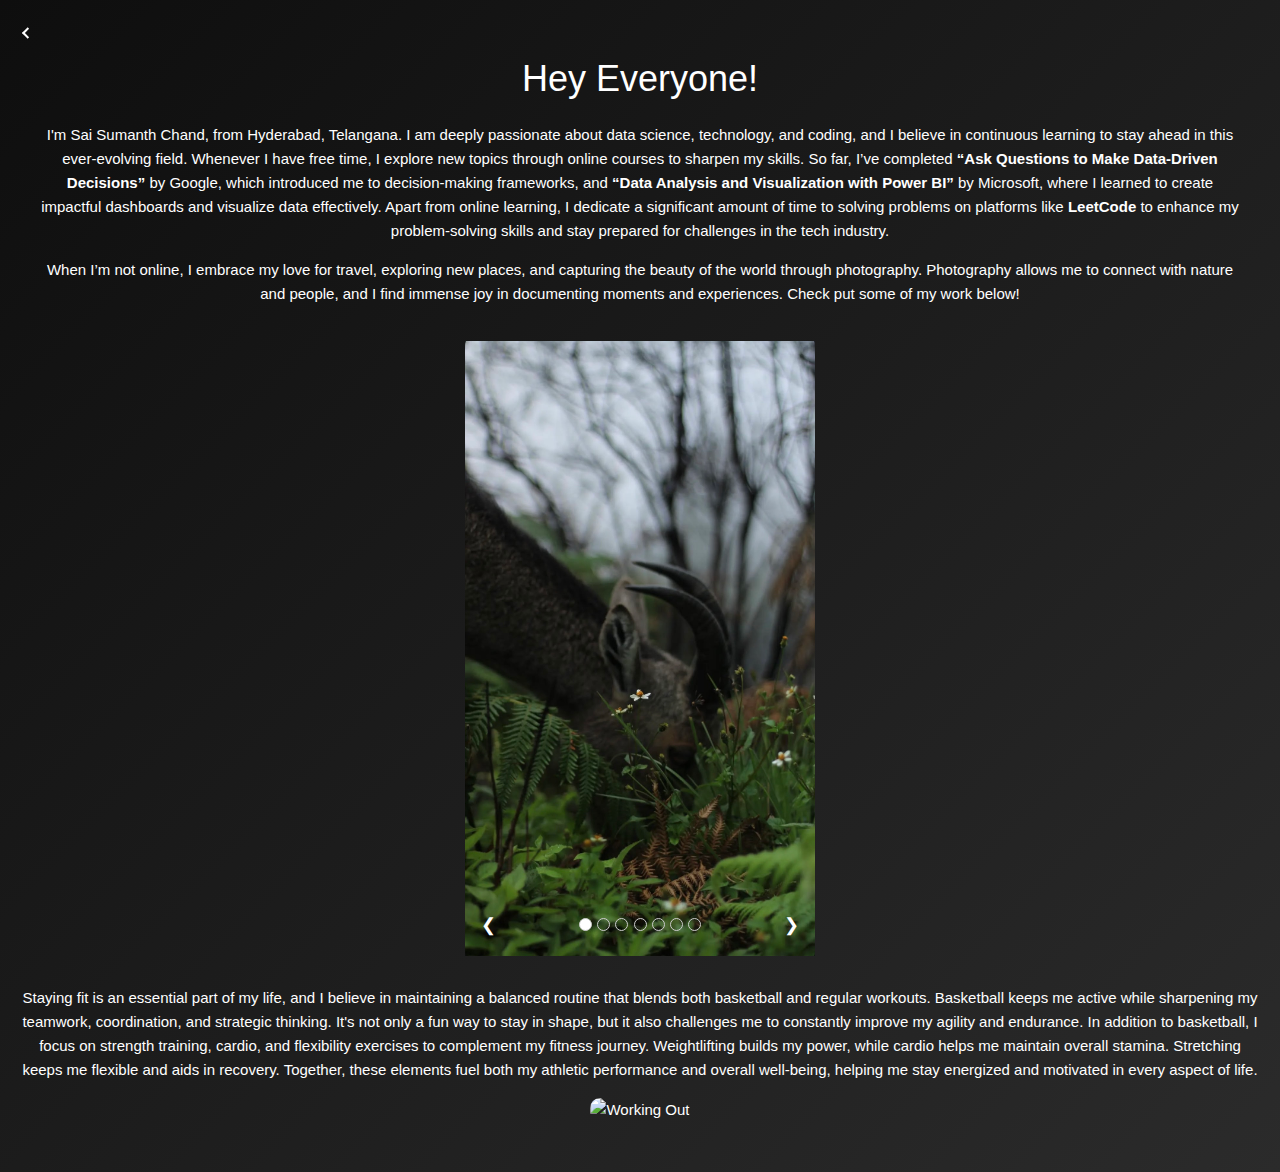
==== about.html @ 4d1f83b5 "email works" ====
<!DOCTYPE html>
<html lang="en">
<head>
  <meta charset="UTF-8">
  <meta name="viewport" content="width=device-width, initial-scale=1.0">
  <title>Hey Everyone! </title>
  <link rel="stylesheet" href="https://www.w3schools.com/w3css/4/w3.css">
  <style>
    body {
    font-family: 'Arial', sans-serif;
    line-height: 1.6;
    background: linear-gradient(135deg, #0e0e0e, #2b2b2b);
    color: #ffffff;
    padding: 20px;
    }
    .mySlides {
      display: none;
    }
    .w3-left, .w3-right, .w3-badge {
      cursor: pointer;
    }
    .w3-badge {
      height: 13px;
      width: 13px;
      padding: 0;
    }
    #about {
      text-align: center;
      padding: 20px;
    }
    #hobbies {
      text-align: center;
      padding: 20px;
    }
    .hobby-section {
      text-align: center;
      margin-bottom: 30px;
    }

.arrow {
position: absolute;
top: 2%; /* Distance from the top of the screen */
left: 20px; 
width: 30px;
height: 30px;
cursor: pointer;
overflow: hidden;
transition: 0.3s;
}

.arrow:before {
  position: absolute;
  content: "";
  width: 8px;
  height: 8px;
  border: solid white;
  border-width: 2px 0 0 2px;
  top: 50%;
  left: 2px;
  transform-origin: 0% 0%;
  transform: rotate(-45deg); /* Arrowhead */
  transition: transform 0.3s ease-in-out;
}

.arrow:after {
  position: absolute;
  content: "";
  width: 20px;
  height: 2px;
  background-color: white;
  top: 50%;
  left: 12px;
  transform: translateY(-50%); /* Horizontal line */
  opacity: 0; /* Invisible by default */
  transition: opacity 0.3s ease-in-out;
}

.arrow:hover:after {
  opacity: 1; /* Visible on hover */
}

.arrow:hover:before {
  transform: rotate(-45deg) scale(1.1); /* Optional scaling effect for the arrowhead */
}


  </style>
</head>
<body>
  <a href="index.html">
  <div class="arrow"></div>
</a>

<!-- About Section -->
<div id="about" class="w3-container">
  <h1>Hey Everyone!</h1>
  <p>
    I'm Sai Sumanth Chand, from Hyderabad, Telangana. I am deeply passionate about data science, technology, and coding, and I believe in continuous learning to stay ahead in this ever-evolving field. 
    Whenever I have free time, I explore new topics through online courses to sharpen my skills. So far, I’ve completed 
    <strong>“Ask Questions to Make Data-Driven Decisions”</strong> by Google, which introduced me to decision-making frameworks, and 
    <strong>“Data Analysis and Visualization with Power BI”</strong> by Microsoft, where I learned to create impactful dashboards and visualize data effectively.
    Apart from online learning, I dedicate a significant amount of time to solving problems on platforms like <strong>LeetCode</strong> to enhance my problem-solving skills and stay prepared for challenges in the tech industry. 
  </p>

  <p>When I’m not online, I embrace my love for travel, exploring new places, and capturing the beauty of the world through photography. 
    Photography allows me to connect with nature and people, and I find immense joy in documenting moments and experiences. Check put some of my work below!</p>
</div>

  <!-- Photography Slideshow -->
  <div class="hobby-section">
    <div class="w3-content w3-display-container" style="max-width:350px">
      <img class="mySlides" src="5.jpeg" style="width:100%">
      <img class="mySlides" src="2.jpeg" style="width:100%">
      <img class="mySlides" src="3.jpeg" style="width:100%">
      <img class="mySlides" src="4.jpeg" style="width:100%">
      <img class="mySlides" src="1.jpeg" style="width:100%">
      <img class="mySlides" src="6.jpeg" style="width:100%">
      <img class="mySlides" src="7.jpeg" style="width:100%">
      <div class="w3-center w3-container w3-section w3-large w3-text-white w3-display-bottommiddle" style="width:100%">
        <div class="w3-left w3-hover-text-khaki" onclick="plusDivs(-1)">&#10094;</div>
        <div class="w3-right w3-hover-text-khaki" onclick="plusDivs(1)">&#10095;</div>
        <span class="w3-badge demo w3-border w3-transparent w3-hover-white" onclick="currentDiv(1)"></span>
        <span class="w3-badge demo w3-border w3-transparent w3-hover-white" onclick="currentDiv(2)"></span>
        <span class="w3-badge demo w3-border w3-transparent w3-hover-white" onclick="currentDiv(3)"></span>
        <span class="w3-badge demo w3-border w3-transparent w3-hover-white" onclick="currentDiv(4)"></span>
        <span class="w3-badge demo w3-border w3-transparent w3-hover-white" onclick="currentDiv(5)"></span>
        <span class="w3-badge demo w3-border w3-transparent w3-hover-white" onclick="currentDiv(6)"></span>
        <span class="w3-badge demo w3-border w3-transparent w3-hover-white" onclick="currentDiv(7)"></span>
      </div>
    </div>
  </div>

  <!-- Working Out Section -->
  <div class="hobby-section">
    <p>Staying fit is an essential part of my life, and I believe in maintaining a balanced routine that blends both basketball and regular workouts. 
      Basketball keeps me active while sharpening my teamwork, coordination, and strategic thinking. It's not only a fun way to stay in shape, but it 
      also challenges me to constantly improve my agility and endurance.
      In addition to basketball, I focus on strength training, cardio, 
      and flexibility exercises to complement my fitness journey. Weightlifting builds my power, 
      while cardio helps me maintain overall stamina. Stretching keeps me flexible and aids in recovery. 
      Together, these elements fuel both my athletic performance and overall well-being, helping me stay 
      energized and motivated in every aspect of life.</p>
    <img src="workout.jpg" alt="Working Out" class="w3-image" style="max-width:150px; border-radius:10px">
  </div>
</div>

<script>
  var slideIndex = 1;
  showDivs(slideIndex);

  function plusDivs(n) {
    showDivs(slideIndex += n);
  }

  function currentDiv(n) {
    showDivs(slideIndex = n);
  }

  function showDivs(n) {
    var i;
    var x = document.getElementsByClassName("mySlides");
    var dots = document.getElementsByClassName("demo");
    if (n > x.length) {slideIndex = 1}
    if (n < 1) {slideIndex = x.length}
    for (i = 0; i < x.length; i++) {
      x[i].style.display = "none";
    }
    for (i = 0; i < dots.length; i++) {
      dots[i].className = dots[i].className.replace(" w3-white", "");
    }
    x[slideIndex-1].style.display = "block";
    dots[slideIndex-1].className += " w3-white";
  }
</script>

</body>
</html>
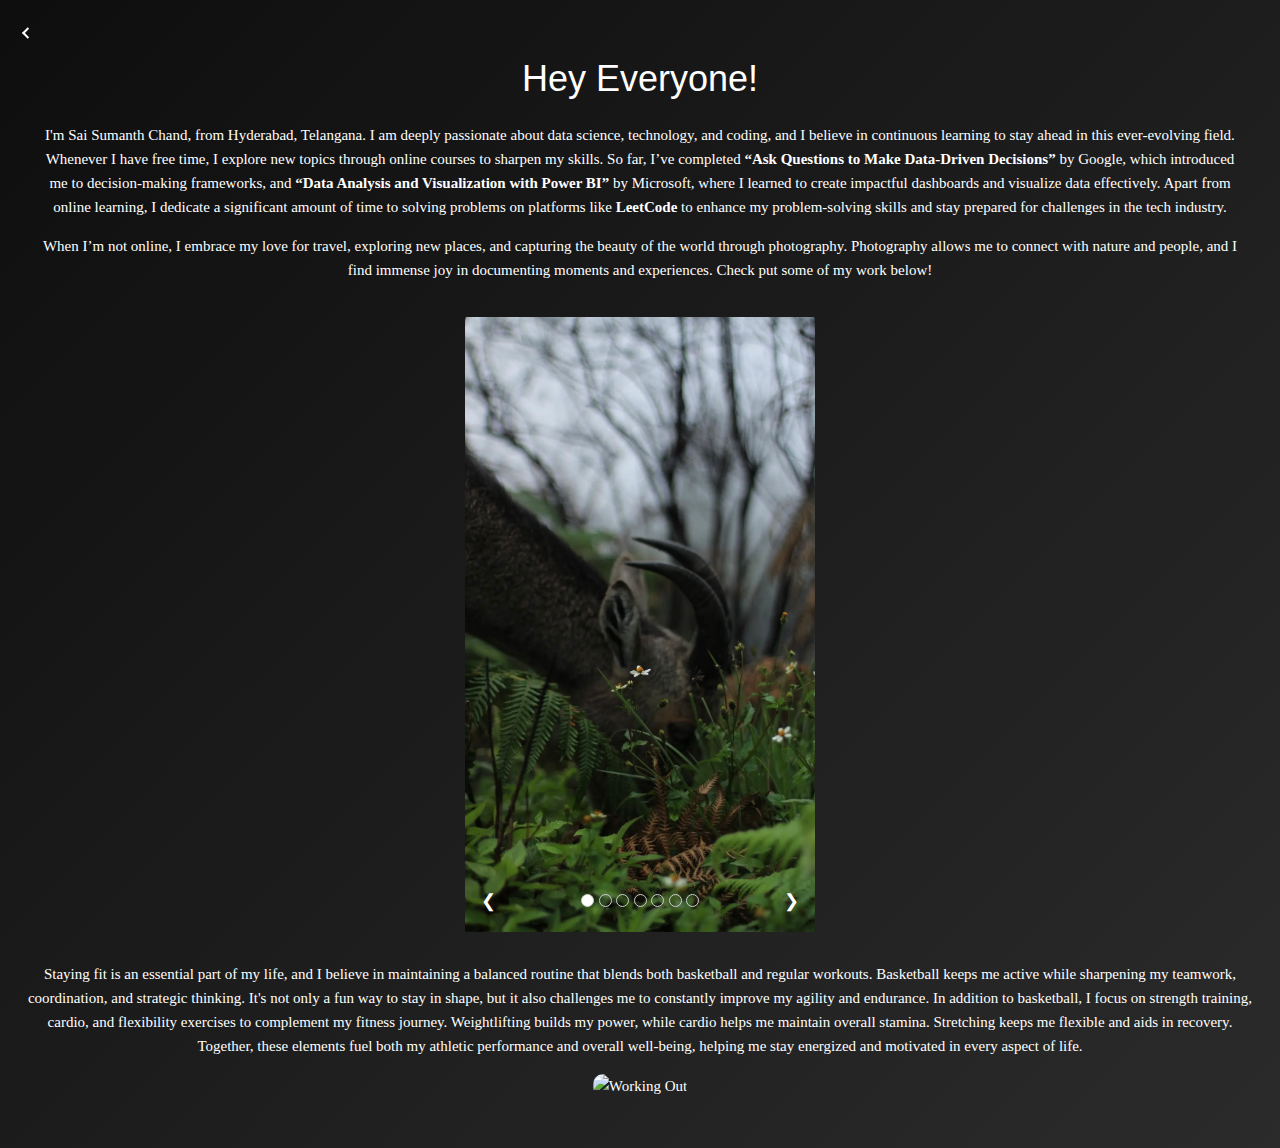
==== commit 8817f4af: "make contact page more interactive" ====
--- a/about.html
+++ b/about.html
@@ -6,12 +6,16 @@
   <title>Hey Everyone! </title>
   <link rel="stylesheet" href="https://www.w3schools.com/w3css/4/w3.css">
   <style>
+    .title{
+      font-family: Times, Times New Roman, serif;
+    }
     body {
     font-family: 'Arial', sans-serif;
     line-height: 1.6;
     background: linear-gradient(135deg, #0e0e0e, #2b2b2b);
     color: #ffffff;
     padding: 20px;
+    font-family: 'URW Chancery L', cursive;
     }
     .mySlides {
       display: none;
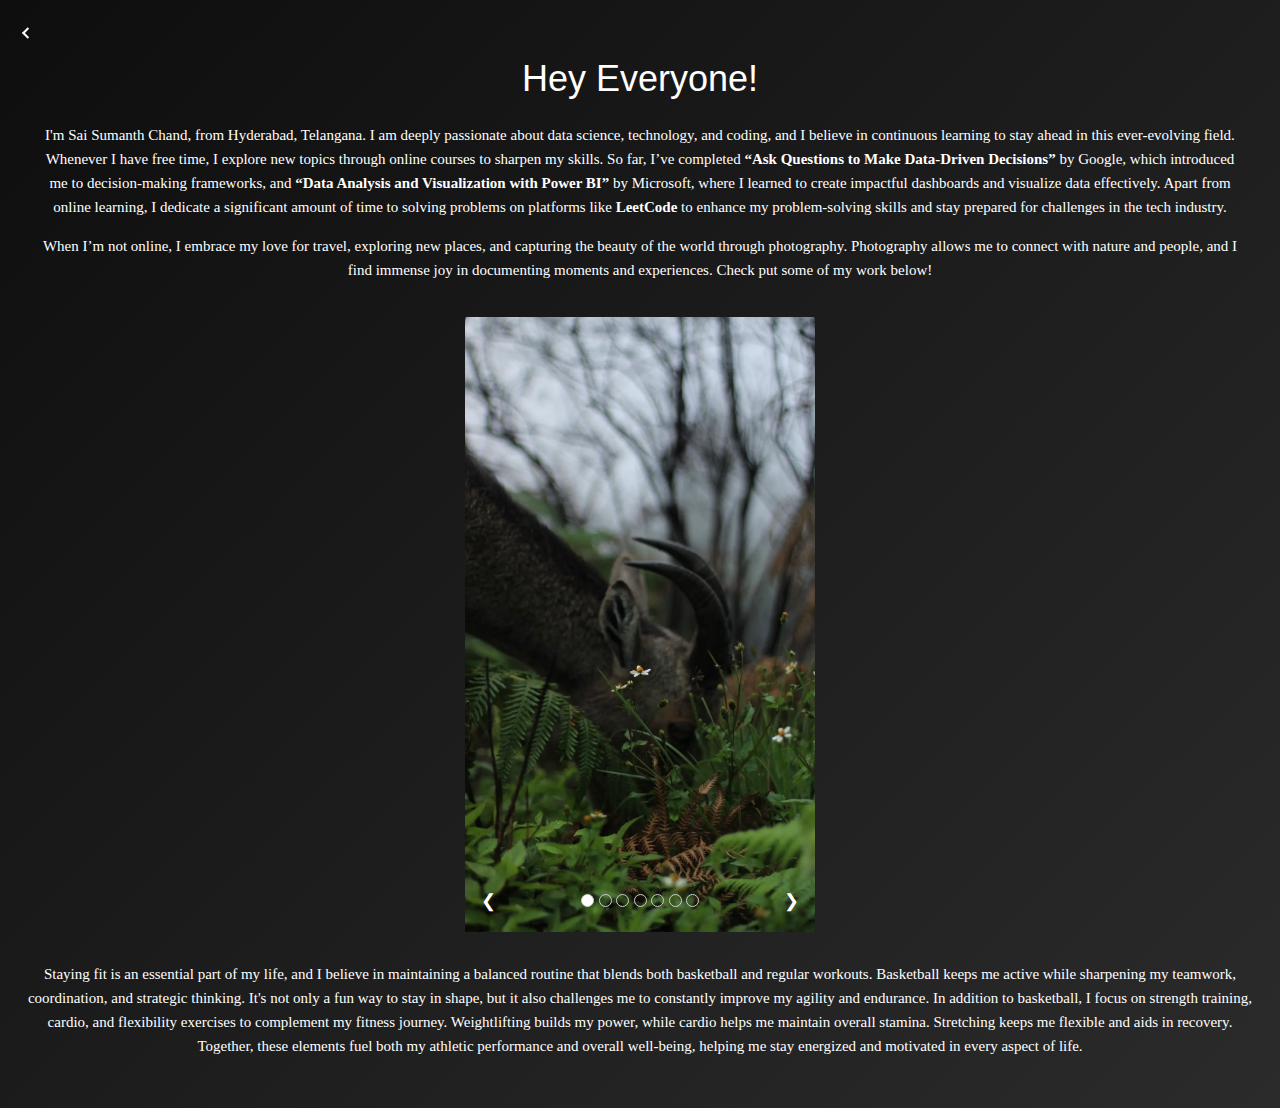
==== commit 5d40080c: "added projects page" ====
--- a/about.html
+++ b/about.html
@@ -144,7 +144,6 @@
       while cardio helps me maintain overall stamina. Stretching keeps me flexible and aids in recovery. 
       Together, these elements fuel both my athletic performance and overall well-being, helping me stay 
       energized and motivated in every aspect of life.</p>
-    <img src="workout.jpg" alt="Working Out" class="w3-image" style="max-width:150px; border-radius:10px">
   </div>
 </div>
 
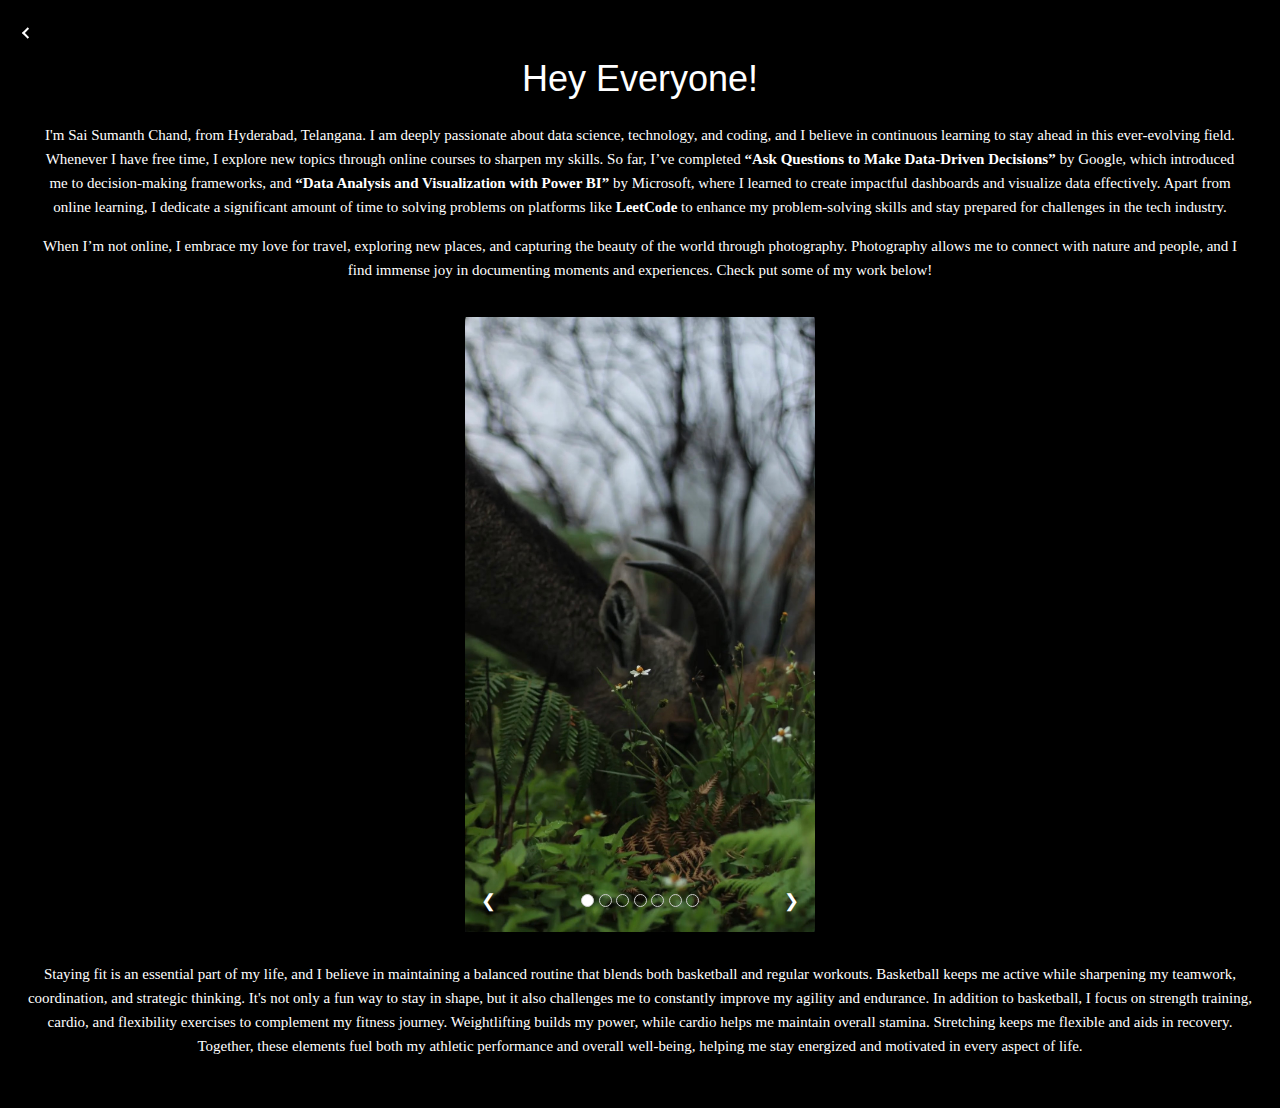
==== commit 65c50918: "change experience card" ====
--- a/about.html
+++ b/about.html
@@ -12,7 +12,7 @@
     body {
     font-family: 'Arial', sans-serif;
     line-height: 1.6;
-    background: linear-gradient(135deg, #0e0e0e, #2b2b2b);
+    background: black;
     color: #ffffff;
     padding: 20px;
     font-family: 'URW Chancery L', cursive;
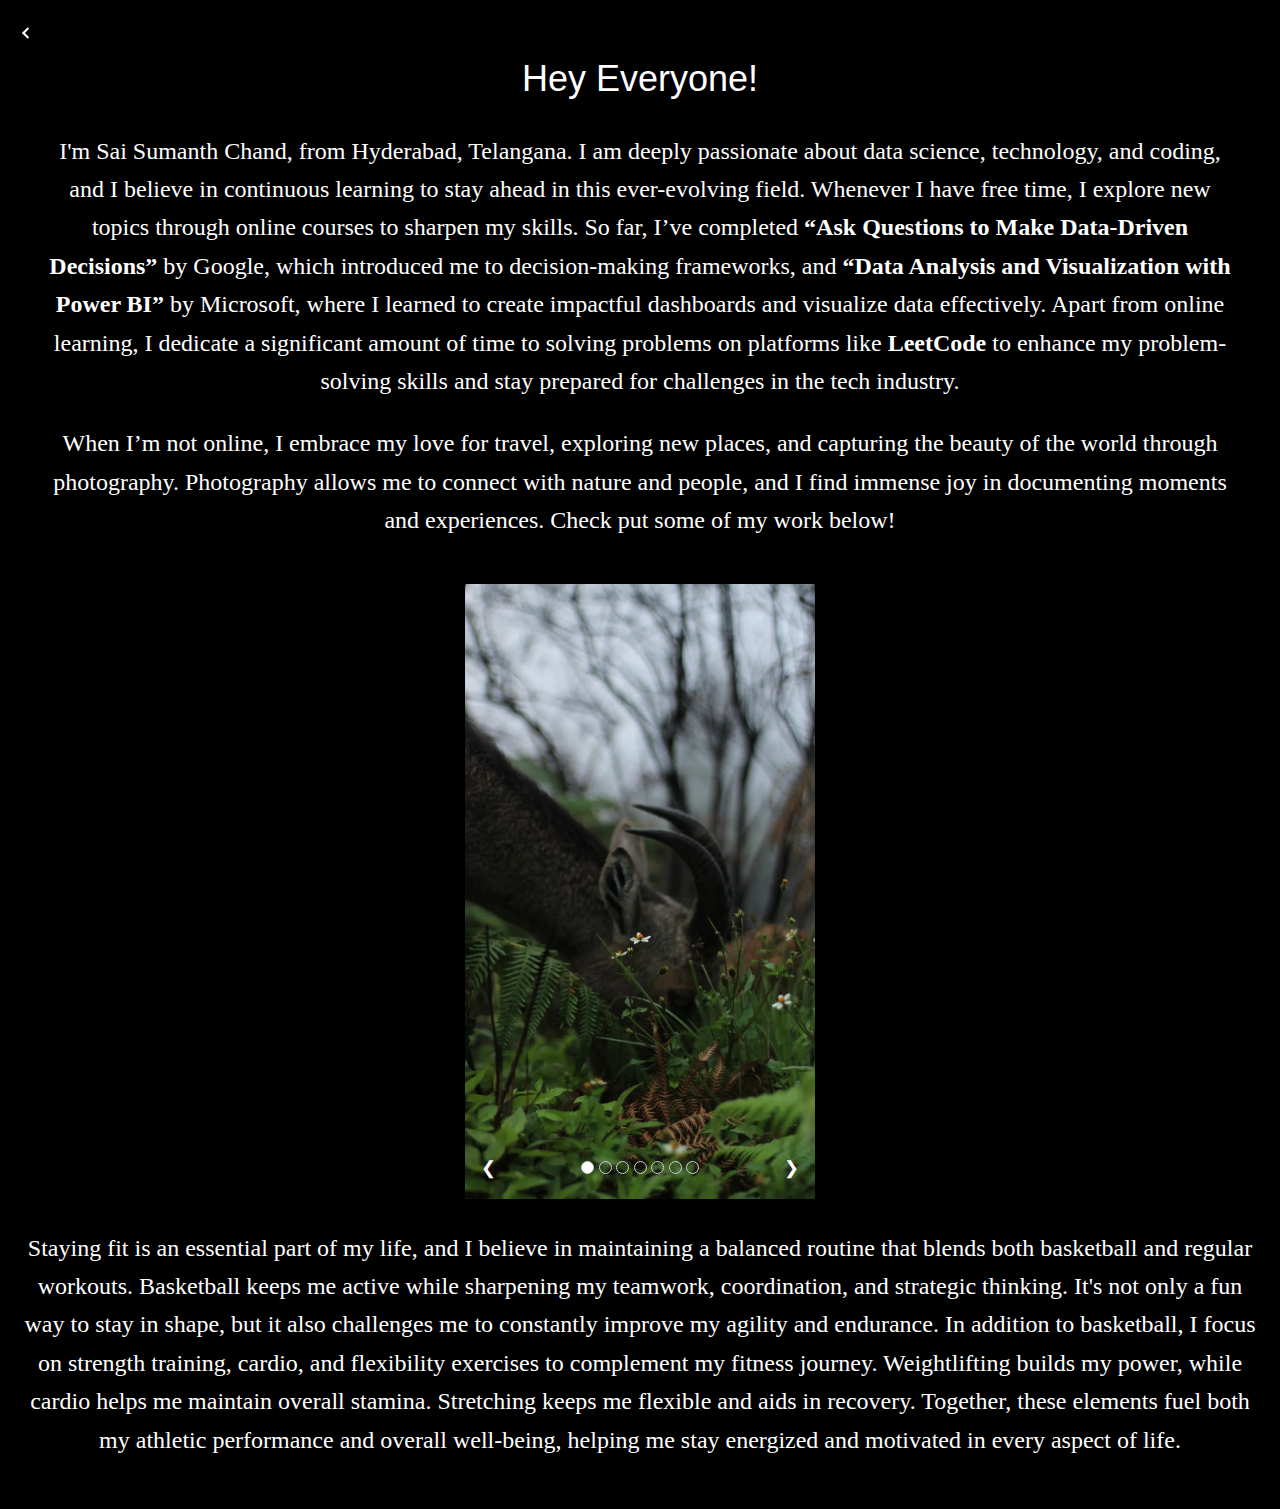
==== commit 54d6ae2f: "change font size and family" ====
--- a/about.html
+++ b/about.html
@@ -15,7 +15,8 @@
     background: black;
     color: #ffffff;
     padding: 20px;
-    font-family: 'URW Chancery L', cursive;
+    font-family: 'Brush Script MT', cursive;
+    font-size: x-large;
     }
     .mySlides {
       display: none;
